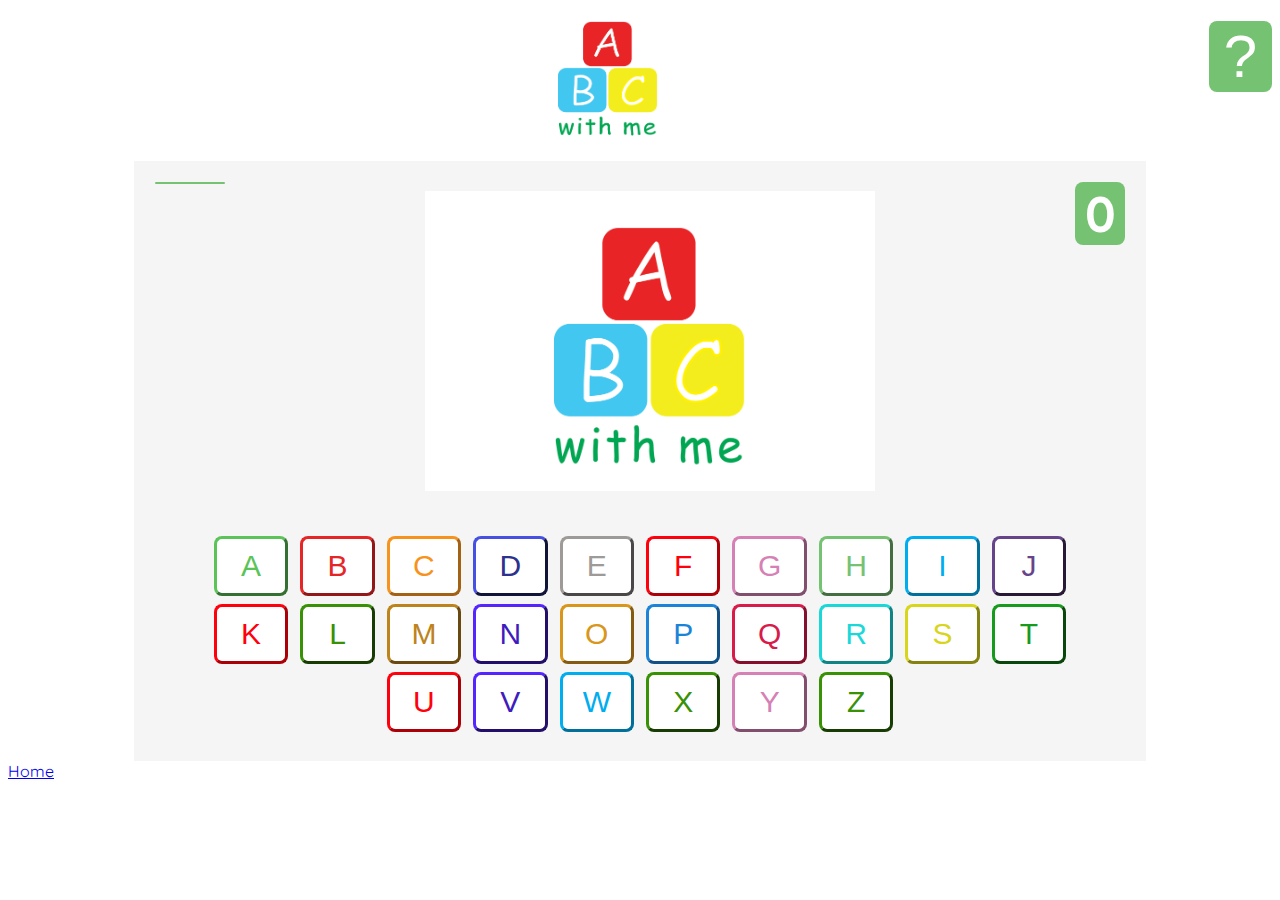
==== index.html @ d2421319 "Add time out function for illustrations and buttons" ====
<!DOCTYPE html>
<html lang="en">
<head>
    <meta charset="UTF-8">
    <meta http-equiv="X-UA-Compatible" content="IE=edge">
    <meta name="viewport" content="width=device-width, initial-scale=1.0">
    <link rel="stylesheet" href="https://use.fontawesome.com/releases/v5.7.2/css/all.css"
        integrity="sha384-fnmOCqbTlWIlj8LyTjo7mOUStjsKC4pOpQbqyi7RrhN7udi9RwhKkMHpvLbHG9Sr" crossorigin="anonymous">
    <link rel="preconnect" href="https://fonts.googleapis.com">
    <link rel="preconnect" href="https://fonts.gstatic.com" crossorigin>
    <link href="https://fonts.googleapis.com/css2?family=Quicksand:wght@500&display=swap" rel="stylesheet">
    <link rel="stylesheet" href="assests/css/style.css">
    <title>ABC with me</title>
</head>
<body>
    <header id = "header-container">
        <h1 id="logo"><img src="assests/images/logo.png" alt="logo for abc with me"></div></div>
        <!--stackoverflowhttps://stackoverflow.com/questions/18826147/javascript-audio-play-on-click-->
       
        <button id="instructions" value="PLAY"> ? 
           </button>
        
    
       </header>
    
    <div id= "game-container">
        <button id = "sound"><i class="fas fa-volume-up"></i>

        </button>

        <h3 id="score">0</h3>
        <div class="image-container">
            <img src="/assests/images/logo.png" id="alphabet-illustration" alt="logo abc with me"></div>
        
        <div id ="alphabet-container">
            <button class="alphabet" id="a-btn"> A </button>
            <button class="alphabet" id="b-btn"> B</button>
             <button class="alphabet" id="c-btn">C </button>
            <button class="alphabet" id="d-btn"> D </button>
            <button class="alphabet" id="e-btn"> E </button>
            <button class="alphabet" id="f-btn"> F </button>
            <button class="alphabet" id="g-btn"> G </button>
            <button class="alphabet" id="h-btn"> H </button>
            <button class="alphabet" id="i-btn"> I </button>
            <button class="alphabet" id="j-btn"> J </button>
            <button class="alphabet" id="k-btn"> K </button>
            <button class="alphabet" id="l-btn"> L </button>
            <button class="alphabet" id="m-btn"> M </button>
            <button class="alphabet" id="n-btn"> N </button>
            <button class="alphabet" id="o-btn"> O </button>
            <button class="alphabet" id="p-btn"> P </button>
            <button class="alphabet" id="q-btn"> Q </button>
            <button class="alphabet" id="r-btn"> R </button>
            <button class="alphabet" id="s-btn"> S </button>
            <button class="alphabet" id="t-btn"> T </button>
            <button class="alphabet" id="u-btn"> U </button>
            <button class="alphabet" id="v-btn"> V </button>
            <button class="alphabet" id="w-btn"> W </button>
            <button class="alphabet" id="x-btn"> X </button>
            <button class="alphabet" id="y-btn"> Y </button>
            <button class="alphabet" id="x-btn"> Z </button>
            

            
            
            
            </div>

    </div>
    <a href="game-finished.html">Home</a>
    <script src="assests/js/script.js"></script>
</body>
</html>
---- assests/css/style.css ----
body {
    font-family: 'Quicksand', sans-serif;
    background-color: white;
}

#header-container {
    width: 100%;
    height: 140px;
    

    
}


#logo {
    text-align: center;
   
    
  
}

#logo img {
    width: 100px;
    height: 120px;

}

#instructions {
    
    font-size: 60px;
    background-color: #76c273;
    color: white;
    width: 5%;
    float: right;
    border-radius: 8px;
    border: none;
    
}







#game-container {
    
    width: 80%;
    height: 600px;
    margin: auto;
    background-color: whitesmoke;
    text-align: center;
}



#sound {
    background-color: #76c273;
    color: white;
    width: 7%;
    font-size: 50px;
    margin: 2%;
    float: left;
    border-radius: 8px;
    border-width: 0;

}

#score {
    font-size: 50px;
    border-radius: 8px;
    background-color: #76c273;
    color: #ffff;
    float: right;
    margin: 2%;
    width: 5%;
    text-align: center;


}

.image-container {
    
    margin: auto;
    height: 300px;
    width: 450px;
    background-color: white;
    display: inline-flex;
    text-align: center;
    margin-top: 30px;
    
    
}

.image-container img {
    
    height: 250px;
    margin: auto;
    display: block;
    text-align: center;
    padding-top: 20px;
}

#button-container {
    padding: 2%;
    
}

#alphabet-container {
    
    padding: 4%;
    text-align: center;
}

.alphabet {
    padding: 10px;
    font-size: 30px;
    font-weight: 500;
    margin: 4px;
    width: 8%;
    border-width: 3px;
    border-radius: 8px;
}

#a-btn {
    background-color: #ffff;
    border-color: #5bc458;
    color: #5bc458;

}

#b-btn {
    background-color: #ffff;
    border-color: #e62526;
    color: #e62526;

}

#c-btn {
    background-color: #ffff;
    border-color: #f7931d;
    color: #f7931d;;

}

#d-btn {
    background-color: #ffff;
    border-color: #2c328d;
    color: #2c328d;

}

#e-btn {
    background-color: #ffff;
    border-color: #9e9a98;
    color: #9e9a98;



}

#f-btn {
    
    background-color: white;
    border-color: #ff000d;
    color: #ff000d;

}

#g-btn {
    
    border-color: #d681b5;
    color: #d681b5;
    background-color: white;

}

#h-btn {
    background-color: white;
    border-color: #76c273;
    color: #76c273;
    

}

#i-btn {
    background-color: white;
    color: #00adef;
    border-color: #00adef;

}

#j-btn {
    background-color: white;
    border-color: #65448b;
    color: #65448b;

}

#k-btn {
    background-color: white;
    border-color: #ff000d;
    color: #ff000d;

}
#l-btn {
    background-color: white;
    border-color: #399106;
    color: #399106;


}

#m-btn {
    background-color: white;
    border-color: #bd841c;
    color: #bd841c;;


}

#n-btn {
    background-color: white;
    border-color: #3f1cbd;
    color: #3f1cbd;


}

#o-btn {
    background-color: white;
    border-color: #d8961b;
    color: #d8961b;


}

#p-btn {
    background-color: white;
    border-color: #1b83d8;
    color: #1b83d8;


}

#q-btn {
    background-color: white;
    border-color: #d81b4a;
    color: #d81b4a;


}

#r-btn {
    background-color: white;
    border-color: #1bd8d8;
    color: #1bd8d8;


}

#s-btn {
    background-color: white;
    border-color: #d8d51b;
    color: #d8d51b;


}

#t-btn {
    background-color: white;
    border-color: #169b1d;
    color: #169b1d;


}


#u-btn {
    background-color: white;
    border-color: #ff000d;
    color: #ff000d;
}


#v-btn {
    background-color: white;
    border-color: #3f1cbd;
    color: #3f1cbd;

}


#w-btn {
    background-color: white;
    border-color: #00adef;
    color: #00adef;
}


#x-btn {
    background-color: white;
    border-color: #399106;
    color: #399106;

}

#y-btn {
    background-color: white;
    border-color: #d681b5;
    color: #d681b5;
}

#z-btn {
    background-color: #ffff;
    border-color: #9e9a98;
    color: #9e9a98;

}

#play-again-btn {
    color: #ffff;
    background-color: #76c273;
    font-size: 40px;
    text-transform: uppercase;
    border-width: 0;
    border-radius: 8px;
    padding: 10px;
    margin-top: 50px;
    font-family: 'Quicksand', sans-serif;
    font-weight: 600;
    

}

#balloons {
    height: 300px;
    background-color: white;
    width: 30%;
    margin: auto;


}

#balloons img {
    height: 220px;
    width: 170px;
    padding-top: 50px;
}

#congratulations {
    color: #e62526;
    padding-top: 2%;
    padding-bottom: 1%;
    


}
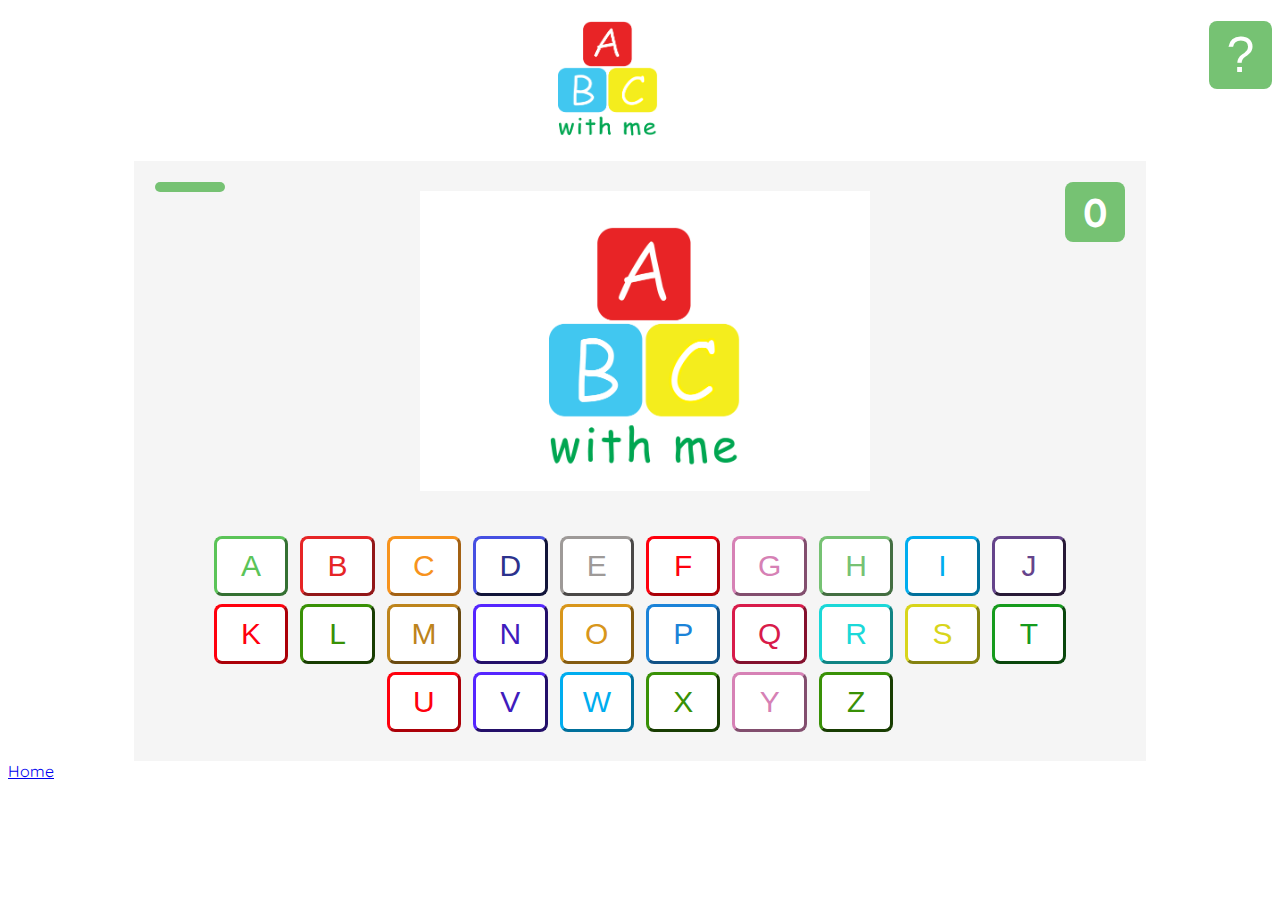
==== commit 4d7059aa: "Add favicon" ====
--- a/index.html
+++ b/index.html
@@ -6,6 +6,9 @@
     <meta name="viewport" content="width=device-width, initial-scale=1.0">
     <link rel="stylesheet" href="https://use.fontawesome.com/releases/v5.7.2/css/all.css"
         integrity="sha384-fnmOCqbTlWIlj8LyTjo7mOUStjsKC4pOpQbqyi7RrhN7udi9RwhKkMHpvLbHG9Sr" crossorigin="anonymous">
+    
+    <link rel="icon" type="image/png" href="/favicon.ico">
+    <link rel="manifest" href="/site.webmanifest">
     <link rel="preconnect" href="https://fonts.googleapis.com">
     <link rel="preconnect" href="https://fonts.gstatic.com" crossorigin>
     <link href="https://fonts.googleapis.com/css2?family=Quicksand:wght@500&display=swap" rel="stylesheet">
--- a/assests/css/style.css
+++ b/assests/css/style.css
@@ -1,3 +1,5 @@
+
+
 body {
     font-family: 'Quicksand', sans-serif;
     background-color: white;
@@ -6,9 +8,7 @@
 #header-container {
     width: 100%;
     height: 140px;
-    
-
-    
+       
 }
 
 
@@ -27,19 +27,16 @@
 
 #instructions {
     
-    font-size: 60px;
+    font-size: 50px;
     background-color: #76c273;
     color: white;
     width: 5%;
     float: right;
     border-radius: 8px;
     border: none;
-    
-}
-
-
-
-
+    padding: 5px;
+    
+}
 
 
 
@@ -58,16 +55,17 @@
     background-color: #76c273;
     color: white;
     width: 7%;
-    font-size: 50px;
+    font-size: 40px;
     margin: 2%;
     float: left;
     border-radius: 8px;
     border-width: 0;
+    padding: 5px;
 
 }
 
 #score {
-    font-size: 50px;
+    font-size: 40px;
     border-radius: 8px;
     background-color: #76c273;
     color: #ffff;
@@ -75,6 +73,7 @@
     margin: 2%;
     width: 5%;
     text-align: center;
+    padding: 5px;
 
 
 }
@@ -317,6 +316,8 @@
     color: #9e9a98;
 
 }
+
+/* Game Finished page */
 
 #play-again-btn {
     color: #ffff;
@@ -355,4 +356,299 @@
     
 
 
+}
+
+/* Media Queries */
+
+@media screen and (max-width: 950px) {
+
+    #game-container {
+    
+        
+        height: 700px;
+        margin: auto;
+      
+}
+
+
+#score {
+    font-size: 30px;
+    width: 8%;
+}
+
+#sound {
+    font-size: 30px;
+    width: 8%;
+}
+
+#instructions {
+    font-size: 40px;
+}
+
+
+.alphabet {
+
+    width: 10%;
+
+
+}    
+
+.image-container {
+    
+    margin: auto;
+    height: 250px;
+    width: 400px;
+    margin-top: 40px;
+
+}
+
+.image-container img {
+
+    height: 200px;
+    margin: auto;
+    display: block;
+    text-align: center;
+    padding-top: 20px;
+}
+
+}
+
+@media screen and (max-width: 700px) {
+
+    #score {
+        font-size: 25px;
+        
+    }
+    
+    #sound {
+        font-size: 25px;
+    }
+    
+    #instructions {
+        font-size: 30px;
+    }
+
+
+    .alphabet {
+
+        width: 15%;
+        font-size: 30px;
+        margin: 10px;
+    
+    
+    }
+
+    #game-container {
+    
+        width: 80%;
+        height: 850px;
+        margin: auto;
+        
+      
+}
+
+.image-container {
+    
+    margin: auto;
+    height: 200px;
+    width: 350px;
+    margin-top: 60px;
+
+}
+
+.image-container img {
+
+    height: 150px;
+    margin: auto;
+    display: block;
+    text-align: center;
+    padding-top: 20px;
+}
+
+#play-again-btn {
+    
+    font-size: 30px;
+    
+ 
+
+}
+
+#balloons {
+    height: 300px;
+    background-color: white;
+    width: 40%;
+    margin: auto;
+
+
+}
+
+#balloons img {
+    height: 180px;
+    width: 130px;
+    padding-top: 50px;
+}
+
+#congratulations {
+
+    font-size: 50px;
+    
+
+
+}
+
+
+    
+}
+
+@media screen and (max-width: 620px) {
+
+.image-container {
+    
+    margin: auto;
+    height: 200px;
+    width: 250px;
+    margin-top: 70px;
+
+}
+
+.image-container img {
+
+    height: 150px;
+    margin: auto;
+    display: block;
+    text-align: center;
+    padding-top: 20px;
+}
+
+
+.alphabet {
+
+    width: 15%;
+    font-size: 30px;
+    padding: 20px;
+    margin: 10px;
+    height: 70px;
+
+
+}
+
+
+#game-container {
+    
+    width: 100%;
+    height: 950px;
+    margin: auto;
+    
+  
+}
+
+
+#instructions {
+    font-size: 30px;
+    width: 7%;
+}
+
+
+}
+
+@media screen and (max-width: 480px) {
+
+    .alphabet {
+
+        width: 15%;
+        font-size: 25px;
+        padding: 25px;
+        margin: 15px;
+        height: 60px;
+        
+    
+    
+    }
+
+    
+
+    #sound {
+       
+        font-size: 25px;
+        width: 12%;
+    
+
+    }
+
+    #instructions {
+        width: 10%;
+    }
+
+    .image-container {
+    
+        margin: auto;
+        height: 200px;
+        width: 250px;
+        margin-top: 100px;
+    
+    }
+
+    .image-container img {
+
+        height: 100px;
+        margin: auto;
+        display: block;
+        text-align: center;
+        padding-top: 20px;
+    }
+    
+
+    #game-container {
+    
+        width: 100%;
+        height: 1200px;
+        margin: auto;
+        
+      
+    }
+
+    #congratulations {
+
+        font-size: 40px;
+        margin: 50px;
+        
+    
+    
+    }
+    
+
+
+}
+
+
+@media screen and (max-width: 380px) {
+
+    .image-container {
+    
+        margin: auto;
+        height: 150px;
+        width: 200px;
+        margin-top: 100px;
+    
+    }
+
+    #congratulations {
+
+        font-size: 35px;
+        padding-top: 50px;
+        padding-bottom: 30px;
+        margin: auto;
+
+        
+    
+    
+    }
+
+    #balloons {
+        width: 50%;
+
+    }
+
+
+
 }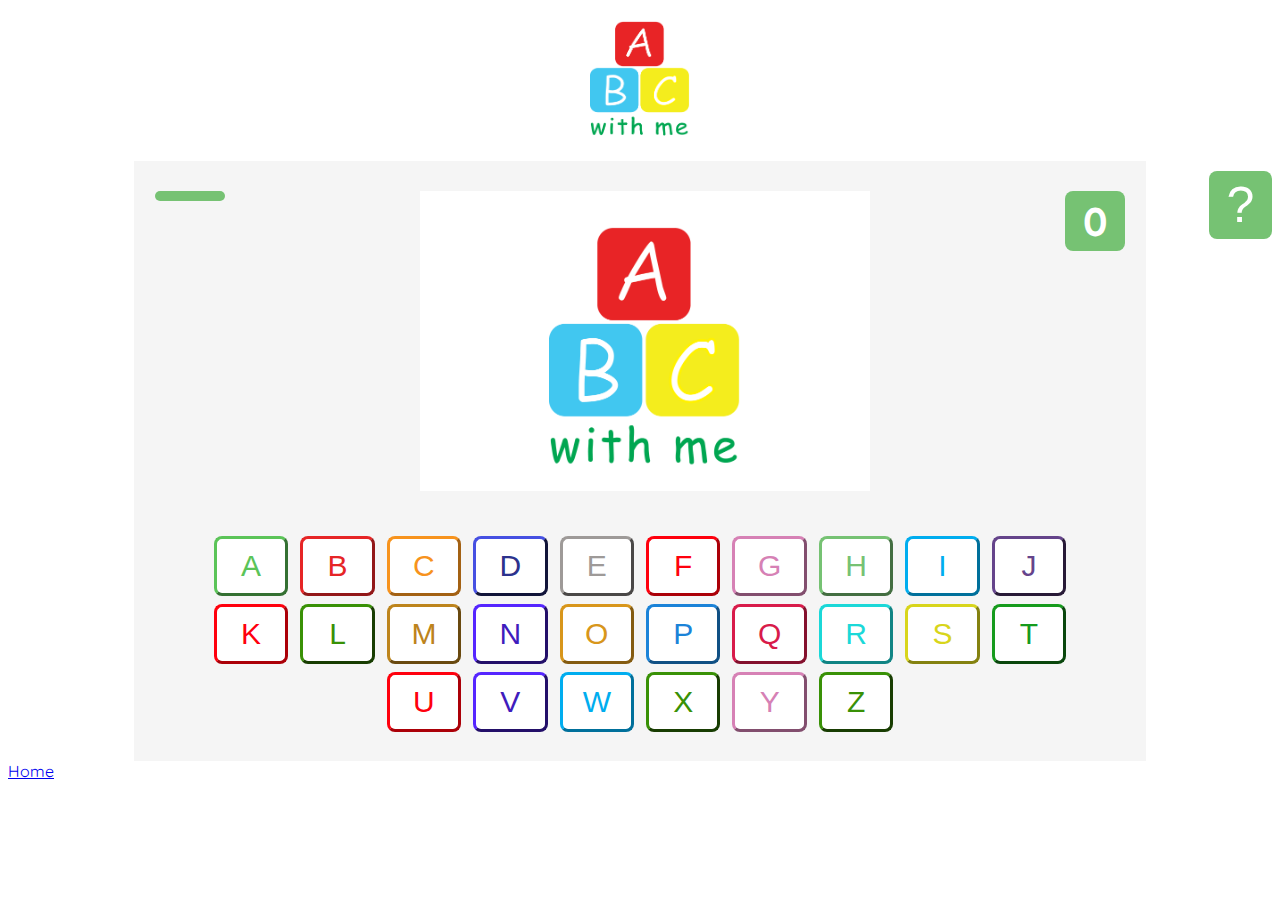
==== commit 1f9a5a41: "Add file path for logo" ====
--- a/index.html
+++ b/index.html
@@ -17,7 +17,7 @@
 </head>
 <body>
     <header id = "header-container">
-        <h1 id="logo"><img src="assests/images/logo.png" alt="logo for abc with me"></div></div>
+        <h1 id="logo"><img src="assests/images/logo.png" alt="logo for abc with me"></h1>
         <!--stackoverflowhttps://stackoverflow.com/questions/18826147/javascript-audio-play-on-click-->
        
         <button id="instructions" value="PLAY"> ? 
@@ -33,7 +33,7 @@
 
         <h3 id="score">0</h3>
         <div class="image-container">
-            <img src="/assests/images/logo.png" id="alphabet-illustration" alt="logo abc with me"></div>
+            <img src="assests/images/logo.png" id="alphabet-illustration" alt="logo abc with me"></div>
         
         <div id ="alphabet-container">
             <button class="alphabet" id="a-btn"> A </button>
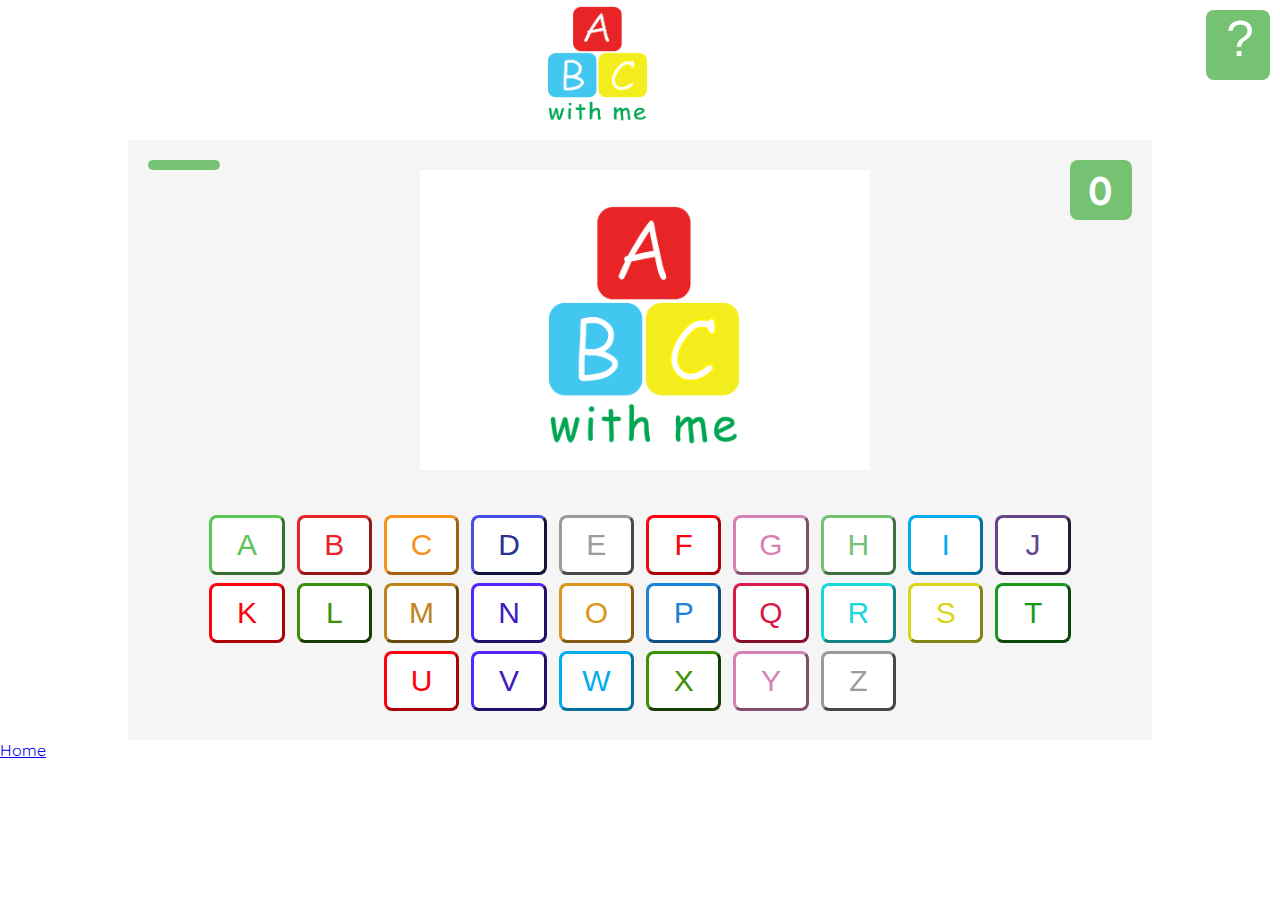
==== commit 2305158d: "fix changes on validator css html" ====
--- a/index.html
+++ b/index.html
@@ -1,12 +1,13 @@
 <!DOCTYPE html>
 <html lang="en">
+
 <head>
     <meta charset="UTF-8">
     <meta http-equiv="X-UA-Compatible" content="IE=edge">
     <meta name="viewport" content="width=device-width, initial-scale=1.0">
     <link rel="stylesheet" href="https://use.fontawesome.com/releases/v5.7.2/css/all.css"
         integrity="sha384-fnmOCqbTlWIlj8LyTjo7mOUStjsKC4pOpQbqyi7RrhN7udi9RwhKkMHpvLbHG9Sr" crossorigin="anonymous">
-    
+
     <link rel="icon" type="image/png" href="/favicon.ico">
     <link rel="manifest" href="/site.webmanifest">
     <link rel="preconnect" href="https://fonts.googleapis.com">
@@ -15,30 +16,34 @@
     <link rel="stylesheet" href="assests/css/style.css">
     <title>ABC with me</title>
 </head>
+
 <body>
-    <header id = "header-container">
-        <h1 id="logo"><img src="assests/images/logo.png" alt="logo for abc with me"></h1>
-        <!--stackoverflowhttps://stackoverflow.com/questions/18826147/javascript-audio-play-on-click-->
-       
-        <button id="instructions" value="PLAY"> ? 
-           </button>
+    <!--Header with Logo and instructions button-->
+    <header>
+    <div id="header-container">
+
+        <h1 id="logo"><img src="assests/images/logo.png" alt="logo for abc with me">
+        </h1>
+
+        <button id="instructions" value="PLAY"> ?
+        </button>
         
-    
-       </header>
-    
-    <div id= "game-container">
-        <button id = "sound"><i class="fas fa-volume-up"></i>
+</div>
+    </header>
+
+    <div id="game-container">
+        <button id="sound"><i class="fas fa-volume-up"></i>
 
         </button>
 
         <h3 id="score">0</h3>
         <div class="image-container">
             <img src="assests/images/logo.png" id="alphabet-illustration" alt="logo abc with me"></div>
-        
-        <div id ="alphabet-container">
+
+        <div id="alphabet-container">
             <button class="alphabet" id="a-btn"> A </button>
             <button class="alphabet" id="b-btn"> B</button>
-             <button class="alphabet" id="c-btn">C </button>
+            <button class="alphabet" id="c-btn">C </button>
             <button class="alphabet" id="d-btn"> D </button>
             <button class="alphabet" id="e-btn"> E </button>
             <button class="alphabet" id="f-btn"> F </button>
@@ -61,16 +66,17 @@
             <button class="alphabet" id="w-btn"> W </button>
             <button class="alphabet" id="x-btn"> X </button>
             <button class="alphabet" id="y-btn"> Y </button>
-            <button class="alphabet" id="x-btn"> Z </button>
-            
+            <button class="alphabet" id="z-btn"> Z </button>
 
-            
-            
-            
-            </div>
+
+
+
+
+        </div>
 
     </div>
     <a href="game-finished.html">Home</a>
     <script src="assests/js/script.js"></script>
 </body>
+
 </html>--- a/assests/css/style.css
+++ b/assests/css/style.css
@@ -1,3 +1,10 @@
+
+*{
+    margin: 0;
+    padding: 0;
+    
+}
+
 
 
 body {
@@ -8,15 +15,17 @@
 #header-container {
     width: 100%;
     height: 140px;
-       
+    display: flex;
+
 }
 
 
 #logo {
     text-align: center;
-   
-    
-  
+    width: 20%;
+    margin: auto;
+
+
 }
 
 #logo img {
@@ -25,23 +34,29 @@
 
 }
 
+
+
 #instructions {
-    
+
     font-size: 50px;
     background-color: #76c273;
     color: white;
     width: 5%;
-    float: right;
+    height: 70px;
+
     border-radius: 8px;
     border: none;
-    padding: 5px;
-    
+    padding-left: 20px;
+    display: inline-flex;
+    text-align: center;
+    margin: 10px;
+
 }
 
 
 
 #game-container {
-    
+
     width: 80%;
     height: 600px;
     margin: auto;
@@ -79,7 +94,7 @@
 }
 
 .image-container {
-    
+
     margin: auto;
     height: 300px;
     width: 450px;
@@ -87,12 +102,12 @@
     display: inline-flex;
     text-align: center;
     margin-top: 30px;
-    
-    
+
+
 }
 
 .image-container img {
-    
+
     height: 250px;
     margin: auto;
     display: block;
@@ -102,11 +117,11 @@
 
 #button-container {
     padding: 2%;
-    
+
 }
 
 #alphabet-container {
-    
+
     padding: 4%;
     text-align: center;
 }
@@ -138,7 +153,8 @@
 #c-btn {
     background-color: #ffff;
     border-color: #f7931d;
-    color: #f7931d;;
+    color: #f7931d;
+    ;
 
 }
 
@@ -159,7 +175,7 @@
 }
 
 #f-btn {
-    
+
     background-color: white;
     border-color: #ff000d;
     color: #ff000d;
@@ -167,7 +183,7 @@
 }
 
 #g-btn {
-    
+
     border-color: #d681b5;
     color: #d681b5;
     background-color: white;
@@ -178,7 +194,7 @@
     background-color: white;
     border-color: #76c273;
     color: #76c273;
-    
+
 
 }
 
@@ -202,6 +218,7 @@
     color: #ff000d;
 
 }
+
 #l-btn {
     background-color: white;
     border-color: #399106;
@@ -213,7 +230,8 @@
 #m-btn {
     background-color: white;
     border-color: #bd841c;
-    color: #bd841c;;
+    color: #bd841c;
+    ;
 
 
 }
@@ -330,7 +348,7 @@
     margin-top: 50px;
     font-family: 'Quicksand', sans-serif;
     font-weight: 600;
-    
+
 
 }
 
@@ -353,7 +371,7 @@
     color: #e62526;
     padding-top: 2%;
     padding-bottom: 1%;
-    
+
 
 
 }
@@ -363,53 +381,55 @@
 @media screen and (max-width: 950px) {
 
     #game-container {
-    
-        
+
+
         height: 700px;
         margin: auto;
-      
-}
-
-
-#score {
-    font-size: 30px;
-    width: 8%;
-}
-
-#sound {
-    font-size: 30px;
-    width: 8%;
-}
-
-#instructions {
-    font-size: 40px;
-}
-
-
-.alphabet {
-
-    width: 10%;
-
-
-}    
-
-.image-container {
-    
-    margin: auto;
-    height: 250px;
-    width: 400px;
-    margin-top: 40px;
-
-}
-
-.image-container img {
-
-    height: 200px;
-    margin: auto;
-    display: block;
-    text-align: center;
-    padding-top: 20px;
-}
+
+    }
+
+
+    #score {
+        font-size: 30px;
+        width: 8%;
+    }
+
+    #sound {
+        font-size: 30px;
+        width: 8%;
+    }
+
+    #instructions {
+        font-size: 40px;
+        height: 50px;
+        width: 7%;
+    }
+
+
+    .alphabet {
+
+        width: 10%;
+
+
+    }
+
+    .image-container {
+
+        margin: auto;
+        height: 250px;
+        width: 400px;
+        margin-top: 40px;
+
+    }
+
+    .image-container img {
+
+        height: 200px;
+        margin: auto;
+        display: block;
+        text-align: center;
+        padding-top: 20px;
+    }
 
 }
 
@@ -417,13 +437,13 @@
 
     #score {
         font-size: 25px;
-        
-    }
-    
+
+    }
+
     #sound {
         font-size: 25px;
     }
-    
+
     #instructions {
         font-size: 30px;
     }
@@ -434,119 +454,119 @@
         width: 15%;
         font-size: 30px;
         margin: 10px;
-    
-    
+
+
     }
 
     #game-container {
-    
+
         width: 80%;
         height: 850px;
         margin: auto;
-        
-      
-}
-
-.image-container {
-    
-    margin: auto;
-    height: 200px;
-    width: 350px;
-    margin-top: 60px;
-
-}
-
-.image-container img {
-
-    height: 150px;
-    margin: auto;
-    display: block;
-    text-align: center;
-    padding-top: 20px;
-}
-
-#play-again-btn {
-    
-    font-size: 30px;
-    
- 
-
-}
-
-#balloons {
-    height: 300px;
-    background-color: white;
-    width: 40%;
-    margin: auto;
-
-
-}
-
-#balloons img {
-    height: 180px;
-    width: 130px;
-    padding-top: 50px;
-}
-
-#congratulations {
-
-    font-size: 50px;
-    
-
-
-}
-
-
-    
+
+
+    }
+
+    .image-container {
+
+        margin: auto;
+        height: 200px;
+        width: 350px;
+        margin-top: 60px;
+
+    }
+
+    .image-container img {
+
+        height: 150px;
+        margin: auto;
+        display: block;
+        text-align: center;
+        padding-top: 20px;
+    }
+
+    #play-again-btn {
+
+        font-size: 30px;
+
+
+
+    }
+
+    #balloons {
+        height: 300px;
+        background-color: white;
+        width: 40%;
+        margin: auto;
+
+
+    }
+
+    #balloons img {
+        height: 180px;
+        width: 130px;
+        padding-top: 50px;
+    }
+
+    #congratulations {
+
+        font-size: 50px;
+
+
+
+    }
+
+
+
 }
 
 @media screen and (max-width: 620px) {
 
-.image-container {
-    
-    margin: auto;
-    height: 200px;
-    width: 250px;
-    margin-top: 70px;
-
-}
-
-.image-container img {
-
-    height: 150px;
-    margin: auto;
-    display: block;
-    text-align: center;
-    padding-top: 20px;
-}
-
-
-.alphabet {
-
-    width: 15%;
-    font-size: 30px;
-    padding: 20px;
-    margin: 10px;
-    height: 70px;
-
-
-}
-
-
-#game-container {
-    
-    width: 100%;
-    height: 950px;
-    margin: auto;
-    
-  
-}
-
-
-#instructions {
-    font-size: 30px;
-    width: 7%;
-}
+    .image-container {
+
+        margin: auto;
+        height: 200px;
+        width: 250px;
+        margin-top: 70px;
+
+    }
+
+    .image-container img {
+
+        height: 150px;
+        margin: auto;
+        display: block;
+        text-align: center;
+        padding-top: 20px;
+    }
+
+
+    .alphabet {
+
+        width: 15%;
+        font-size: 30px;
+        margin: 10px;
+        height: 70px;
+
+
+    }
+
+
+    #game-container {
+
+        width: 100%;
+        height: 950px;
+        margin: auto;
+
+
+    }
+
+
+    #instructions {
+        font-size: 35px;
+        width: 7%;
+        padding: 5px;
+    }
 
 
 }
@@ -557,21 +577,20 @@
 
         width: 15%;
         font-size: 25px;
-        padding: 25px;
-        margin: 15px;
+        margin: 12px;
         height: 60px;
-        
-    
-    
-    }
-
-    
+
+
+
+    }
+
+
 
     #sound {
-       
+
         font-size: 25px;
         width: 12%;
-    
+
 
     }
 
@@ -580,12 +599,12 @@
     }
 
     .image-container {
-    
+
         margin: auto;
         height: 200px;
         width: 250px;
         margin-top: 100px;
-    
+
     }
 
     .image-container img {
@@ -596,26 +615,26 @@
         text-align: center;
         padding-top: 20px;
     }
-    
+
 
     #game-container {
-    
+
         width: 100%;
         height: 1200px;
         margin: auto;
-        
-      
+
+
     }
 
     #congratulations {
 
         font-size: 40px;
         margin: 50px;
-        
-    
-    
-    }
-    
+
+
+
+    }
+
 
 
 }
@@ -624,12 +643,19 @@
 @media screen and (max-width: 380px) {
 
     .image-container {
-    
+
         margin: auto;
         height: 150px;
         width: 200px;
         margin-top: 100px;
-    
+
+    }
+
+    .alphabet {
+        font-size: 30px;
+        height: 55px;
+        width: 20%;
+
     }
 
     #congratulations {
@@ -639,9 +665,9 @@
         padding-bottom: 30px;
         margin: auto;
 
-        
-    
-    
+
+
+
     }
 
     #balloons {
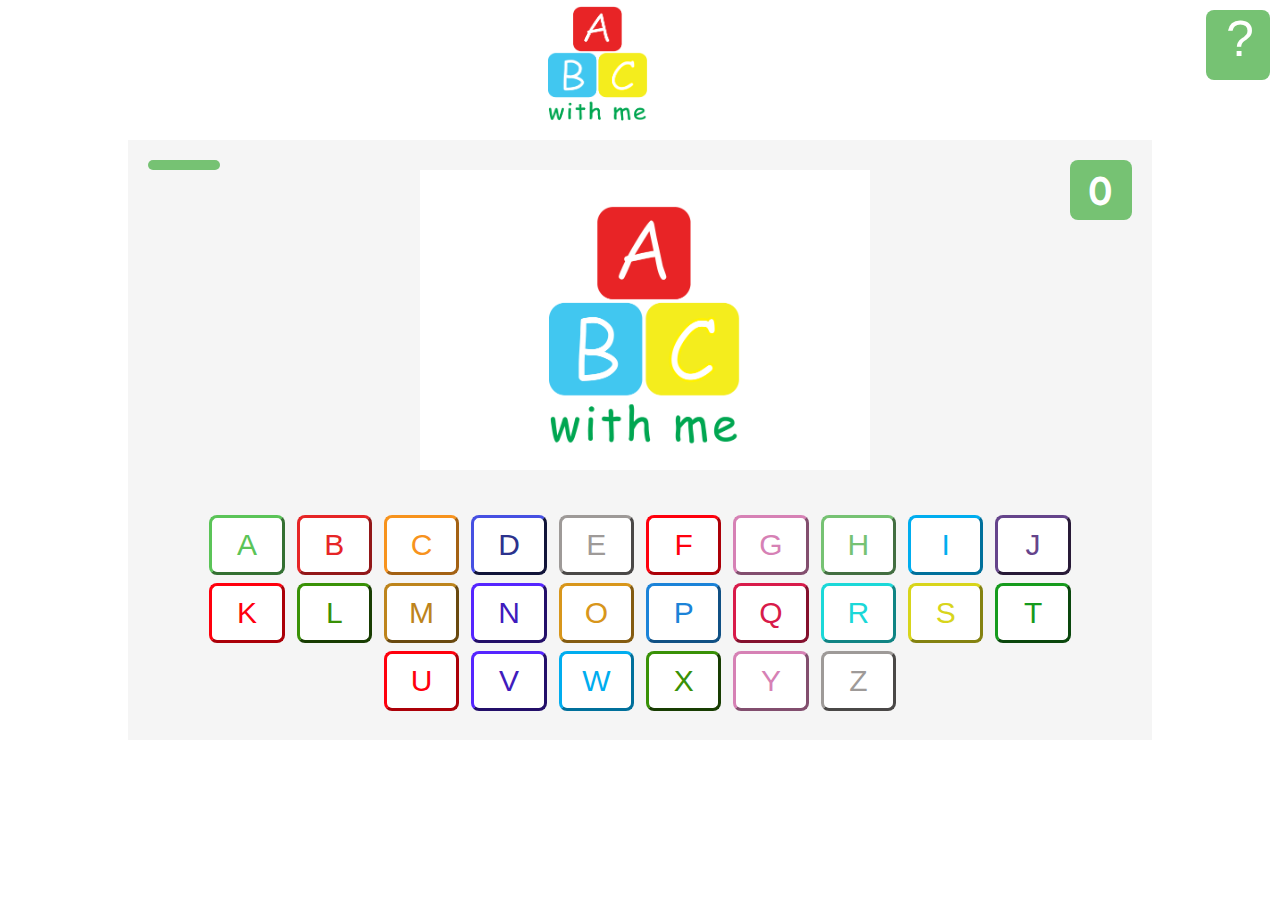
==== commit 66a5619e: "Final Commit" ====
--- a/index.html
+++ b/index.html
@@ -1,15 +1,16 @@
 <!DOCTYPE html>
+
 <html lang="en">
 
 <head>
     <meta charset="UTF-8">
     <meta http-equiv="X-UA-Compatible" content="IE=edge">
     <meta name="viewport" content="width=device-width, initial-scale=1.0">
+
     <link rel="stylesheet" href="https://use.fontawesome.com/releases/v5.7.2/css/all.css"
         integrity="sha384-fnmOCqbTlWIlj8LyTjo7mOUStjsKC4pOpQbqyi7RrhN7udi9RwhKkMHpvLbHG9Sr" crossorigin="anonymous">
 
-    <link rel="icon" type="image/png" href="/favicon.ico">
-    <link rel="manifest" href="/site.webmanifest">
+    <link rel="icon" type="icon" href="favicon.ico">
     <link rel="preconnect" href="https://fonts.googleapis.com">
     <link rel="preconnect" href="https://fonts.gstatic.com" crossorigin>
     <link href="https://fonts.googleapis.com/css2?family=Quicksand:wght@500&display=swap" rel="stylesheet">
@@ -25,25 +26,27 @@
         <h1 id="logo"><img src="assests/images/logo.png" alt="logo for abc with me">
         </h1>
 
-        <button id="instructions" value="PLAY"> ?
+        <button id="instructions" aria-label="instructions button for game"> ?
         </button>
         
 </div>
     </header>
-
+<!--Game Container-->
     <div id="game-container">
-        <button id="sound"><i class="fas fa-volume-up"></i>
+        <button id="sound" aria-label="put the audio on for each image"><i class="fas fa-volume-up"></i>
 
         </button>
 
         <h3 id="score">0</h3>
         <div class="image-container">
+            <!--Illustrations area-->
             <img src="assests/images/logo.png" id="alphabet-illustration" alt="logo abc with me"></div>
 
-        <div id="alphabet-container">
+        <!--Alphabet buttons-->
+            <div id="alphabet-container">
             <button class="alphabet" id="a-btn"> A </button>
-            <button class="alphabet" id="b-btn"> B</button>
-            <button class="alphabet" id="c-btn">C </button>
+            <button class="alphabet" id="b-btn"> B </button>
+            <button class="alphabet" id="c-btn"> C </button>
             <button class="alphabet" id="d-btn"> D </button>
             <button class="alphabet" id="e-btn"> E </button>
             <button class="alphabet" id="f-btn"> F </button>
@@ -75,7 +78,8 @@
         </div>
 
     </div>
-    <a href="game-finished.html">Home</a>
+    
+    <!--Javascript Link-->
     <script src="assests/js/script.js"></script>
 </body>
 
--- a/assests/css/style.css
+++ b/assests/css/style.css
@@ -349,8 +349,14 @@
     font-family: 'Quicksand', sans-serif;
     font-weight: 600;
 
-
-}
+}
+
+#play-again-btn a {
+    color:#ffff;
+    text-decoration: none;
+}
+
+
 
 #balloons {
     height: 300px;
@@ -371,6 +377,7 @@
     color: #e62526;
     padding-top: 2%;
     padding-bottom: 1%;
+    font-size: 50px;
 
 
 
